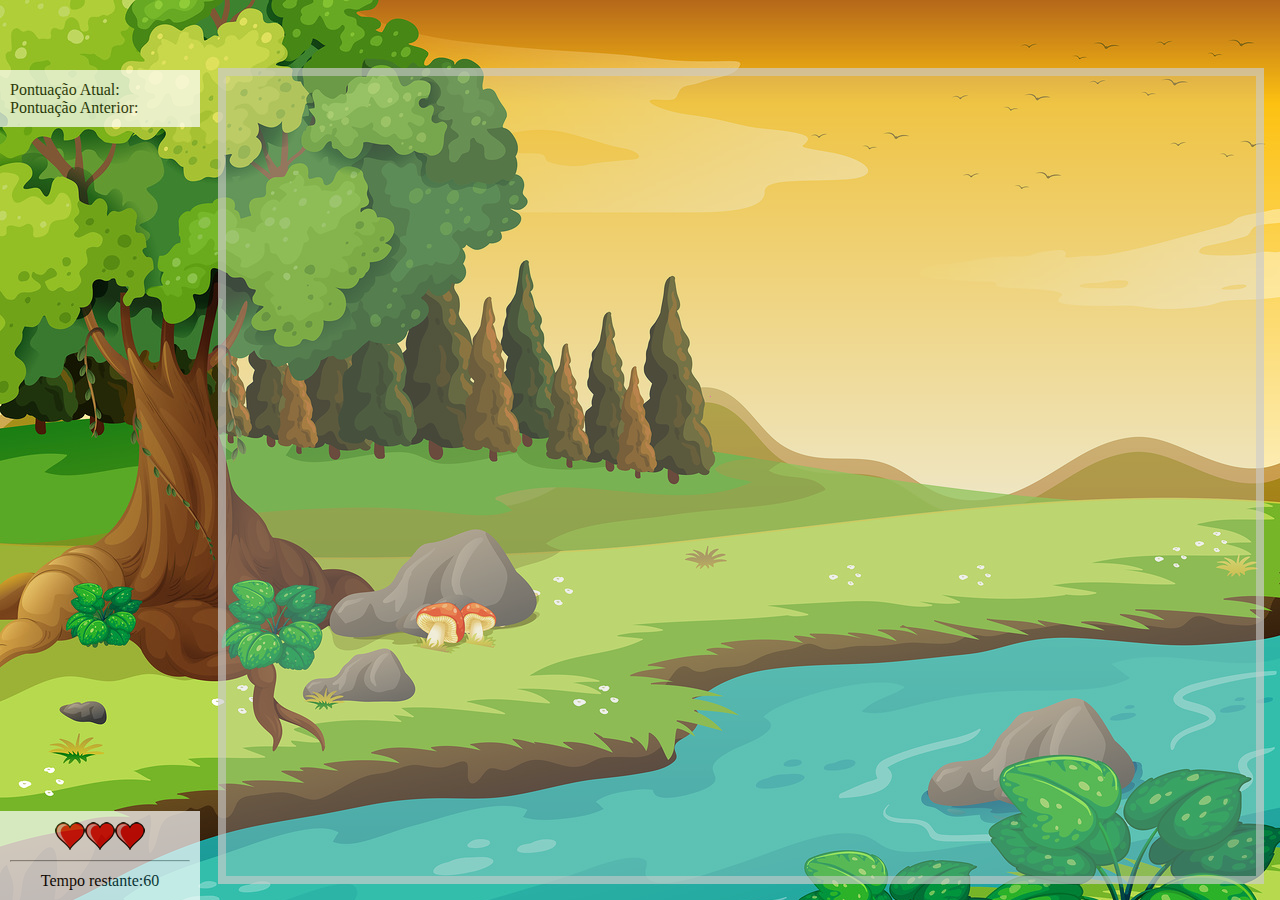
==== page/game.html @ fb4c501d "Ultima Atualização" ====
<!DOCTYPE html>
<html lang="pt-br">
<head>
    <meta charset="UTF-8">
    <meta http-equiv="X-UA-Compatible" content="IE=edge">
    <meta name="viewport" content="width=device-width, initial-scale=1.0">
    <script src="/js/mosquito.js"></script>
    <script src="/js/cronometro.js"></script>
    <link rel="stylesheet" href="/css/game.css">
    <link rel="icon" type="image/png" href="/img/mosquito.png"/>
    <title>Mata Mosquito</title>
</head>
<body onresize="ajustarTamanhoTelaJogo()">
    <div id="telaMosquito"></div>
    <div class="tela_pontuacao">
        <span id="potuacao_atual"></span>
        <span id="potuacao_anterior"></span>
    </div>
    <div class="painel">
        <div class="pontosVida">
            <img id="v1" src="/img/coracao_cheio.png" alt="Coração Cheio">
            <img id="v2" src="/img/coracao_cheio.png" alt="Coração Cheio">
            <img id="v3" src="/img/coracao_cheio.png" alt="Coração Cheio">
        </div>
        <hr>
        <div class="cronometro">
            Tempo restante: 
            <span id="cronometro"></span>
        </div>
    </div>

    <script>
        document.getElementById('cronometro').innerHTML = tempo
        document.getElementById('potuacao_atual').innerHTML = 'Pontuação Atual: ' + ''
        document.getElementById('potuacao_anterior').innerHTML = 'Pontuação Anterior: ' + pontos_total

        var criaMosquito = setInterval(function() {
            posicaoRandomica()
        }, criaMosquitoTempo)
    </script>
</body>
</html>
---- css/game.css ----
* {
    margin: 0;
    padding: 0;
}

body {
    height: 100vh;
    width: 100%;
    overflow: hidden;
    background-image: url(/img/bg.jpg);
    background-size: 100%;
    background-repeat: no-repeat;
}

#telaMosquito {
    position: absolute;
    bottom: 1em;
    right: 1em;
    background: #cccccc46;
    width: calc(100% - 250px);
    height: calc(100% - 100px);
    border: 0.5em solid #cccccc91;
}

.painel {
    position: absolute;
    width: 180px;
    padding: 10px;
    bottom: 0px;
    border-top: solid 1px #fff;
    background-color: #fff;
    opacity: 0.7;
}

.tela_pontuacao {
    position: absolute;
    width: 180px;
    padding: 10px;
    top: 70px;
    border-top: solid 1px #fff;
    background-color: #fff;
    opacity: 0.7;
}

.pontosVida {
    display: flex;
    justify-content: center;
    margin-bottom: 10px;
}

.cronometro {
    display: flex;
    justify-content: center;
    margin-top: 10px;
}

.mosquito1 {
    width: 50px;
    height: 50px;
}
.mosquito2 {
    width: 30px;
    height: 30px;
}
.mosquito3 {
    width: 70px;
    height: 70px;
}

.ladoA {
    transform: scaleX(1);
}
.ladoB {
    transform: scaleX(-1);
}
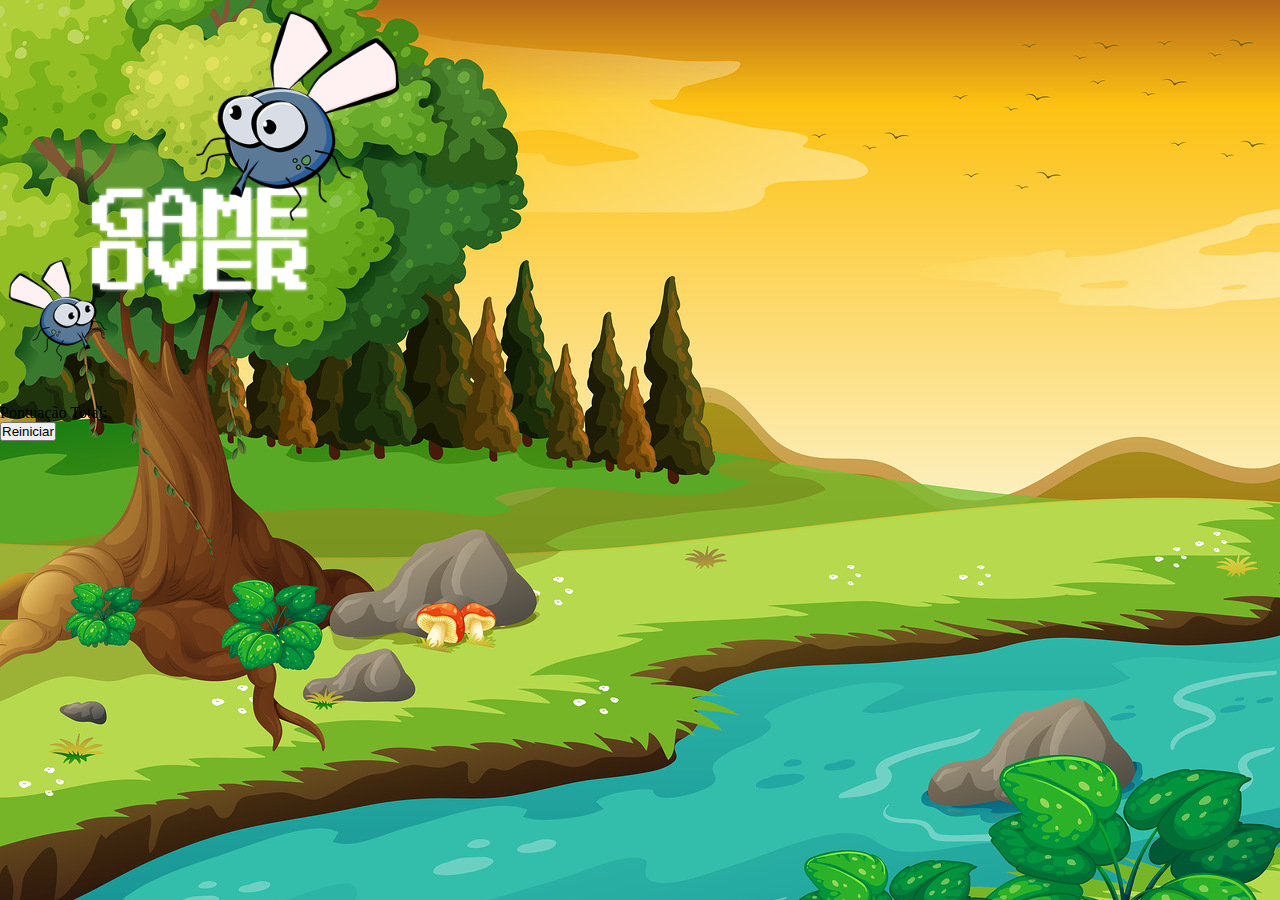
==== commit a4ab66bf: "Atualização geral" ====
--- a/page/game.html
+++ b/page/game.html
@@ -4,10 +4,10 @@
     <meta charset="UTF-8">
     <meta http-equiv="X-UA-Compatible" content="IE=edge">
     <meta name="viewport" content="width=device-width, initial-scale=1.0">
-    <script src="/js/mosquito.js"></script>
-    <script src="/js/cronometro.js"></script>
-    <link rel="stylesheet" href="/css/game.css">
-    <link rel="icon" type="image/png" href="/img/mosquito.png"/>
+    <script src="../public/js/mosquito.js"></script>
+    <script src="../public/js/cronometro.js"></script>
+    <link rel="stylesheet" href="../public/css/game.css">
+    <link rel="icon" type="image/png" href="../public/img/mosquito.png"/>
     <title>Mata Mosquito</title>
 </head>
 <body onresize="ajustarTamanhoTelaJogo()">
@@ -18,9 +18,9 @@
     </div>
     <div class="painel">
         <div class="pontosVida">
-            <img id="v1" src="/img/coracao_cheio.png" alt="Coração Cheio">
-            <img id="v2" src="/img/coracao_cheio.png" alt="Coração Cheio">
-            <img id="v3" src="/img/coracao_cheio.png" alt="Coração Cheio">
+            <img id="v1" src="../public/img/coracao_cheio.png" alt="Coração Cheio">
+            <img id="v2" src="../public/img/coracao_cheio.png" alt="Coração Cheio">
+            <img id="v3" src="../public/img/coracao_cheio.png" alt="Coração Cheio">
         </div>
         <hr>
         <div class="cronometro">
--- a/public/css/game.css
+++ b/public/css/game.css
@@ -0,0 +1,75 @@
+* {
+    margin: 0;
+    padding: 0;
+}
+
+body {
+    height: 100vh;
+    width: 100%;
+    overflow: hidden;
+    background-image: url(../img/bg.jpg);
+    background-size: 100%;
+    background-repeat: no-repeat;
+}
+
+#telaMosquito {
+    position: absolute;
+    bottom: 1em;
+    right: 1em;
+    background: #cccccc46;
+    width: calc(100% - 250px);
+    height: calc(100% - 100px);
+    border: 0.5em solid #cccccc91;
+}
+
+.painel {
+    position: absolute;
+    width: 180px;
+    padding: 10px;
+    bottom: 0px;
+    border-top: solid 1px #fff;
+    background-color: #fff;
+    opacity: 0.7;
+}
+
+.tela_pontuacao {
+    position: absolute;
+    width: 180px;
+    padding: 10px;
+    top: 70px;
+    border-top: solid 1px #fff;
+    background-color: #fff;
+    opacity: 0.7;
+}
+
+.pontosVida {
+    display: flex;
+    justify-content: center;
+    margin-bottom: 10px;
+}
+
+.cronometro {
+    display: flex;
+    justify-content: center;
+    margin-top: 10px;
+}
+
+.mosquito1 {
+    width: 50px;
+    height: 50px;
+}
+.mosquito2 {
+    width: 30px;
+    height: 30px;
+}
+.mosquito3 {
+    width: 70px;
+    height: 70px;
+}
+
+.ladoA {
+    transform: scaleX(1);
+}
+.ladoB {
+    transform: scaleX(-1);
+}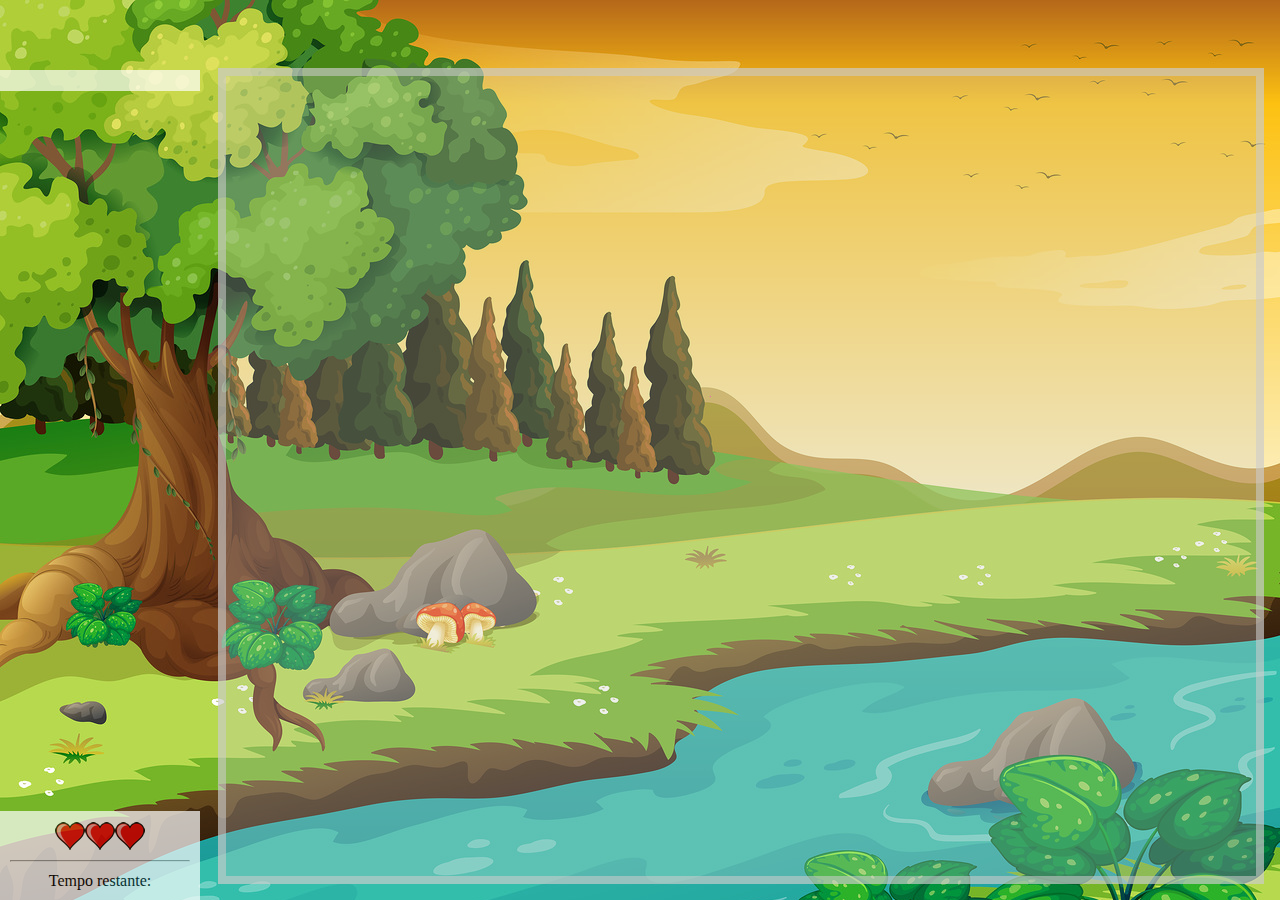
==== commit f1a5ab75: "." ====
--- a/page/game.html
+++ b/page/game.html
@@ -4,8 +4,6 @@
     <meta charset="UTF-8">
     <meta http-equiv="X-UA-Compatible" content="IE=edge">
     <meta name="viewport" content="width=device-width, initial-scale=1.0">
-    <script src="../public/js/mosquito.js"></script>
-    <script src="../public/js/cronometro.js"></script>
     <link rel="stylesheet" href="../public/css/game.css">
     <link rel="icon" type="image/png" href="../public/img/mosquito.png"/>
     <title>Mata Mosquito</title>
@@ -38,5 +36,7 @@
             posicaoRandomica()
         }, criaMosquitoTempo)
     </script>
+    <script src="../public/js/mosquito.js"></script>
+    <script src="../public/js/cronometro.js"></script>
 </body>
 </html>